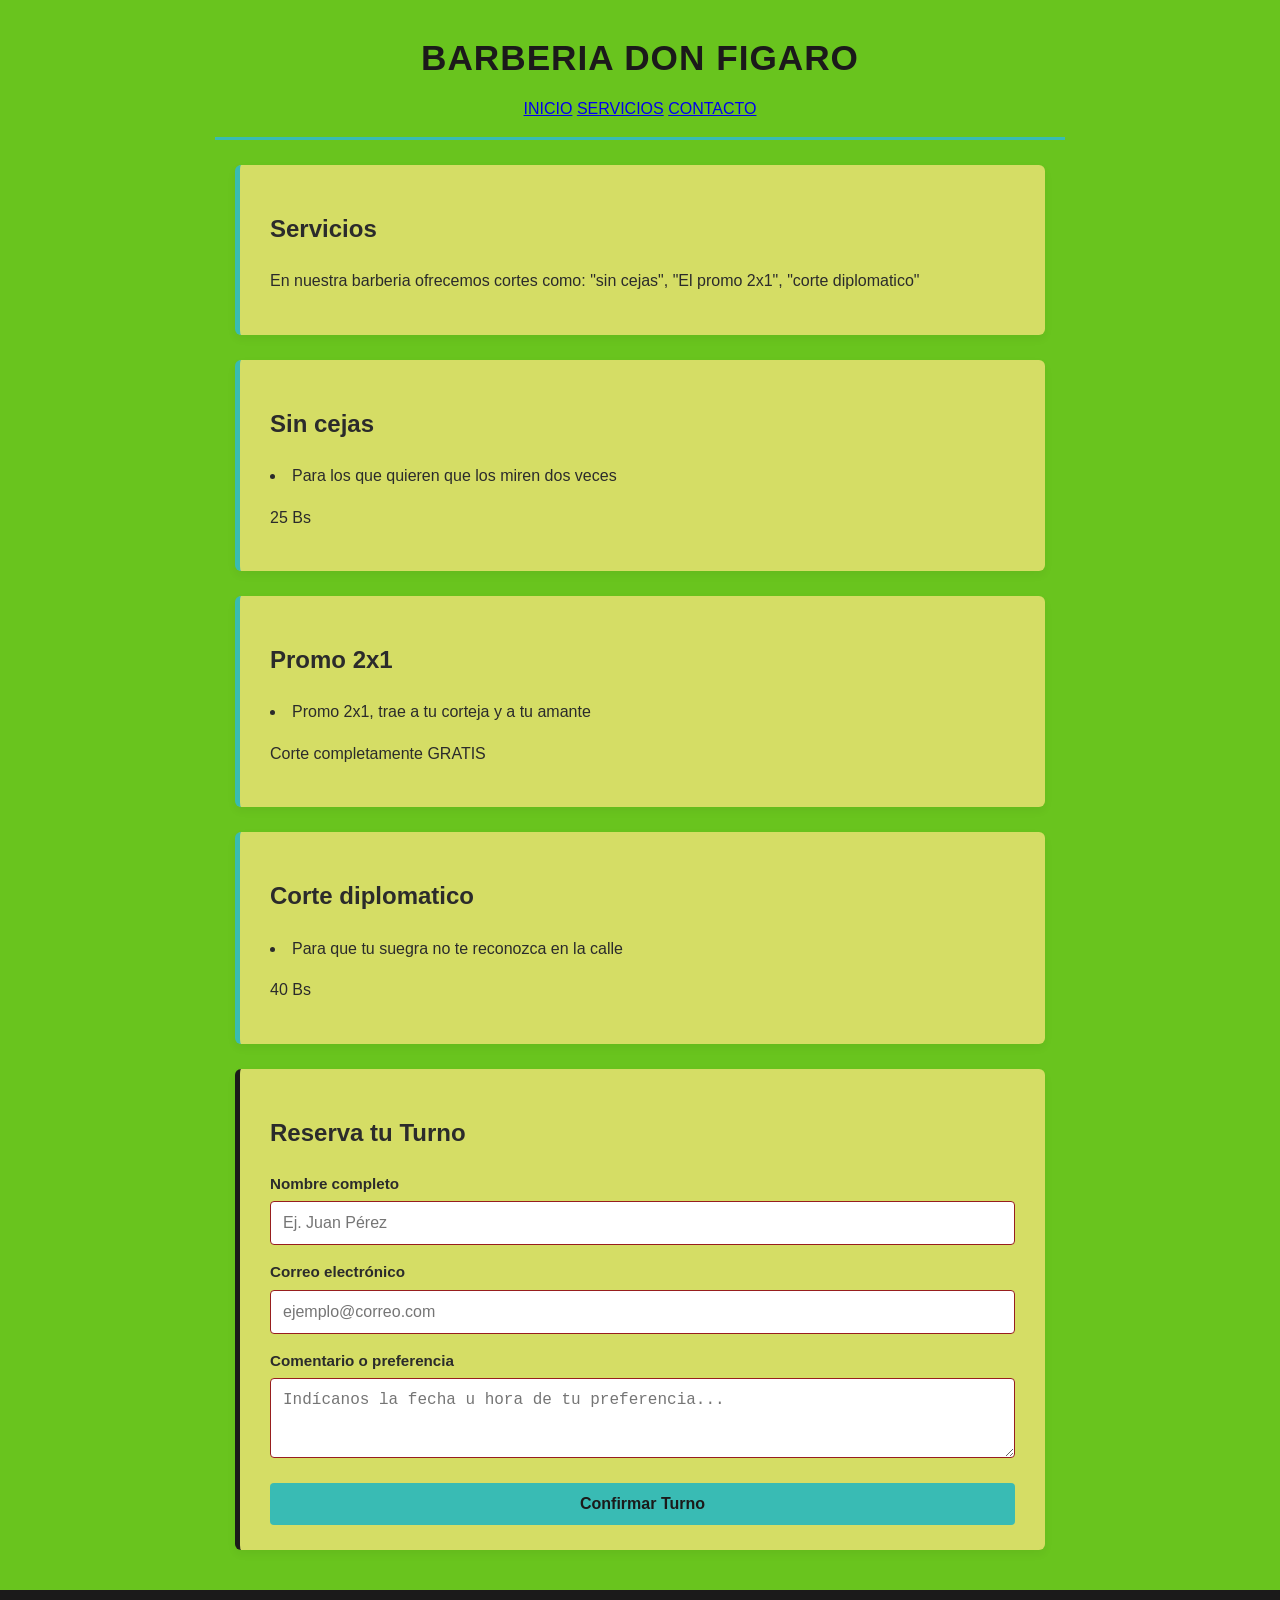
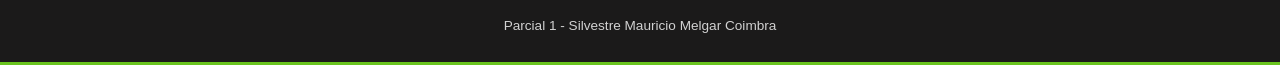
==== PARCIAL1/index.html @ bd57e964 "Parcial1" ====
<!DOCTYPE html>
<html lang="es">
<head>
    <meta charset="UTF-8">
    <meta name="viewport" content="width=device-width, initial-scale=1.0">
    <title>Barberia Don Figaro</title>
    <link rel="stylesheet" href="styles.css">
</head>
<body>
    <header id="inicio" class="contenedor header-barberia">
        <h1>Barberia Don Figaro</h1>

        <nav class="menu">
            <a href="#inicio">INICIO</a>
            <a href="#servicios">SERVICIOS</a>
            <a href="#contacto">CONTACTO</a>
        </nav>
    </header>
    <main class="contenedor">
        <section id="servicios" class="tarjeta seccion-servicios">
            <h2>Servicios</h2>
            <p> En nuestra barberia ofrecemos cortes como: "sin cejas", "El promo 2x1", "corte diplomatico"</p>
        </section>
        <section id="servicios" class="tarjeta seccion-servicios">
            <h2>Sin cejas</h2>
                <li><span>Para los que quieren que los miren dos veces</span> 
                <p>25 Bs</p>
            </ul>
        </section>
        <section id="servicios" class="tarjeta seccion-servicios">
            <h2>Promo 2x1</h2>
                <li><span>Promo 2x1, trae a tu corteja y a tu amante</span> 
                <p>Corte completamente GRATIS</p>
        </section>
        <section id="servicios" class="tarjeta seccion-servicios">
            <h2>Corte diplomatico</h2>
                <li><span>Para que tu suegra no te reconozca en la calle</span> 
                <p>40 Bs</p>
            </ul>
        </section>
        <section id="contacto" class="tarjeta seccion-reserva">
            <h2>Reserva tu Turno</h2>
            <form id="form-reserva" action="#" method="POST">
                <div class="campo-form">
                    <label for="nombre">Nombre completo</label>
                    <input
                        type="text"
                        id="nombre"
                        name="nombre_cliente"
                        placeholder="Ej. Juan Pérez"
                        required
                    >
                </div>
                <div class="campo-form">
                    <label for="correo">Correo electrónico</label>
                    <input
                        type="email"
                        id="correo"
                        name="email_cliente"
                        placeholder="ejemplo@correo.com"
                        required
                    >
                </div>
                <div class="campo-form">
                    <label for="comentario">Comentario o preferencia</label>
                    <textarea 
                        id="comentario" 
                        name="comentario_cliente" 
                        rows="3" 
                        placeholder="Indícanos la fecha u hora de tu preferencia..."
                    ></textarea>
                </div>
                <button type="submit" id="btn-confirmar" class="btn-reserva">
                    Confirmar Turno
                </button>
            </form>
            <p id="mensaje" class="oculto mensaje-confirmacion"></p>
        </section>
    </main>
    <footer class="pie-pagina">
        <p>Parcial 1 - Silvestre Mauricio Melgar Coimbra</p>
    </footer>
    <script src="script.js"></script>
</body>
</html>
---- PARCIAL1/styles.css ----
:root {
    --barber-black: #1b1a1a;
    --barber-gold: #39bbb4;
    --barber-gold-dark: #111111; 
    --barber-cream: #69c41e;
    --bg-seccion: #d5dd65;
    --texto-oscuro: #2b2b2b;
    --borde-suave: #971e1e;
}
* {
    box-sizing: border-box;
}
body {
    font-family: 'Segoe UI', Tahoma, Geneva, Verdana, sans-serif;
    line-height: 1.6;
    margin: 0;
    padding: 0;
    background-color: var(--barber-cream);
    color: var(--texto-oscuro);
}
.contenedor {
    max-width: 850px;
    margin: 0 auto;
    padding: 0 20px;
}
.header-barberia {
    text-align: center;
    padding: 30px 0 15px;
    border-bottom: 3px solid var(--barber-gold);
}
.header-barberia h1 {
    font-size: 2.2rem;
    color: var(--barber-black);
    margin: 0 0 10px 0;
    text-transform: uppercase;
    letter-spacing: 1px;
}
.menu-principal {
    display: flex;
    justify-content: center;
    gap: 20px;
    margin-top: 15px;
}
.menu-principal a {
    text-decoration: none;
    color: var(--barber-black);
    font-weight: 600;
    font-size: 1.05rem;
    padding: 5px 10px;
    transition: all 0.25s ease-in-out;
}
.menu-principal a:hover {
    color: var(--barber-gold-dark);
    border-bottom: 2px solid var(--barber-gold);
}
.tarjeta {
    background: var(--bg-seccion);
    padding: 25px 30px;
    margin: 25px 0;
    border-radius: 6px;
    box-shadow: 0 4px 10px rgba(0, 0, 0, 0.05);
}
.seccion-servicios {
    border-left: 5px solid var(--barber-gold);
}
.seccion-reserva {
    border-left: 5px solid var(--barber-black);
}
.lista-precios {
    list-style: none;
    padding: 0;
    margin-top: 15px;
}
.lista-precios li {
    padding: 10px 0;
    border-bottom: 1px dashed var(--borde-suave);
    display: flex;
    justify-content: space-between;
}
.lista-precios li:last-child {
    border-bottom: none;
}
#form-reserva {
    display: flex;
    flex-direction: column;
    gap: 15px;
}
.campo-form {
    display: flex;
    flex-direction: column;
    gap: 5px;
}
.campo-form label {
    font-weight: 600;
    font-size: 0.95rem;
}
input,
textarea {
    padding: 12px;
    border: 1px solid var(--borde-suave);
    border-radius: 4px;
    font-size: 1rem;
}
input:focus,
textarea:focus {
    outline: none;
    border-color: var(--barber-gold);
}
.btn-reserva {
    margin-top: 10px;
    padding: 12px 24px;
    background-color: var(--barber-gold);
    color: var(--barber-black);
    font-weight: bold;
    font-size: 1rem;
    border: none;
    border-radius: 4px;
    cursor: pointer;
    transition: background-color 0.2s;
}
.btn-reserva:hover {
    background-color: var(--barber-gold-dark);
    color: #ffffff;
}
.mensaje-confirmacion {
    margin-top: 15px;
    padding: 12px;
    background-color: #8dc523;
    border: 1px solid #c8e6c9;
    color: #2e7d32;
    border-radius: 4px;
}
.oculto {
    display: none;
}
.pie-pagina {
    text-align: center;
    padding: 25px 0;
    background-color: var(--barber-black);
    color: #ffffff;
    margin-top: 40px;
}
.pie-pagina p {
    margin: 0;
    font-size: 0.85rem;
    opacity: 0.8;
}
@media screen and (max-width: 600px) {
    .menu-principal {
        flex-direction: column;
        align-items: center;
        gap: 10px;
    }
    
    .tarjeta {
        padding: 15px;
    }
}
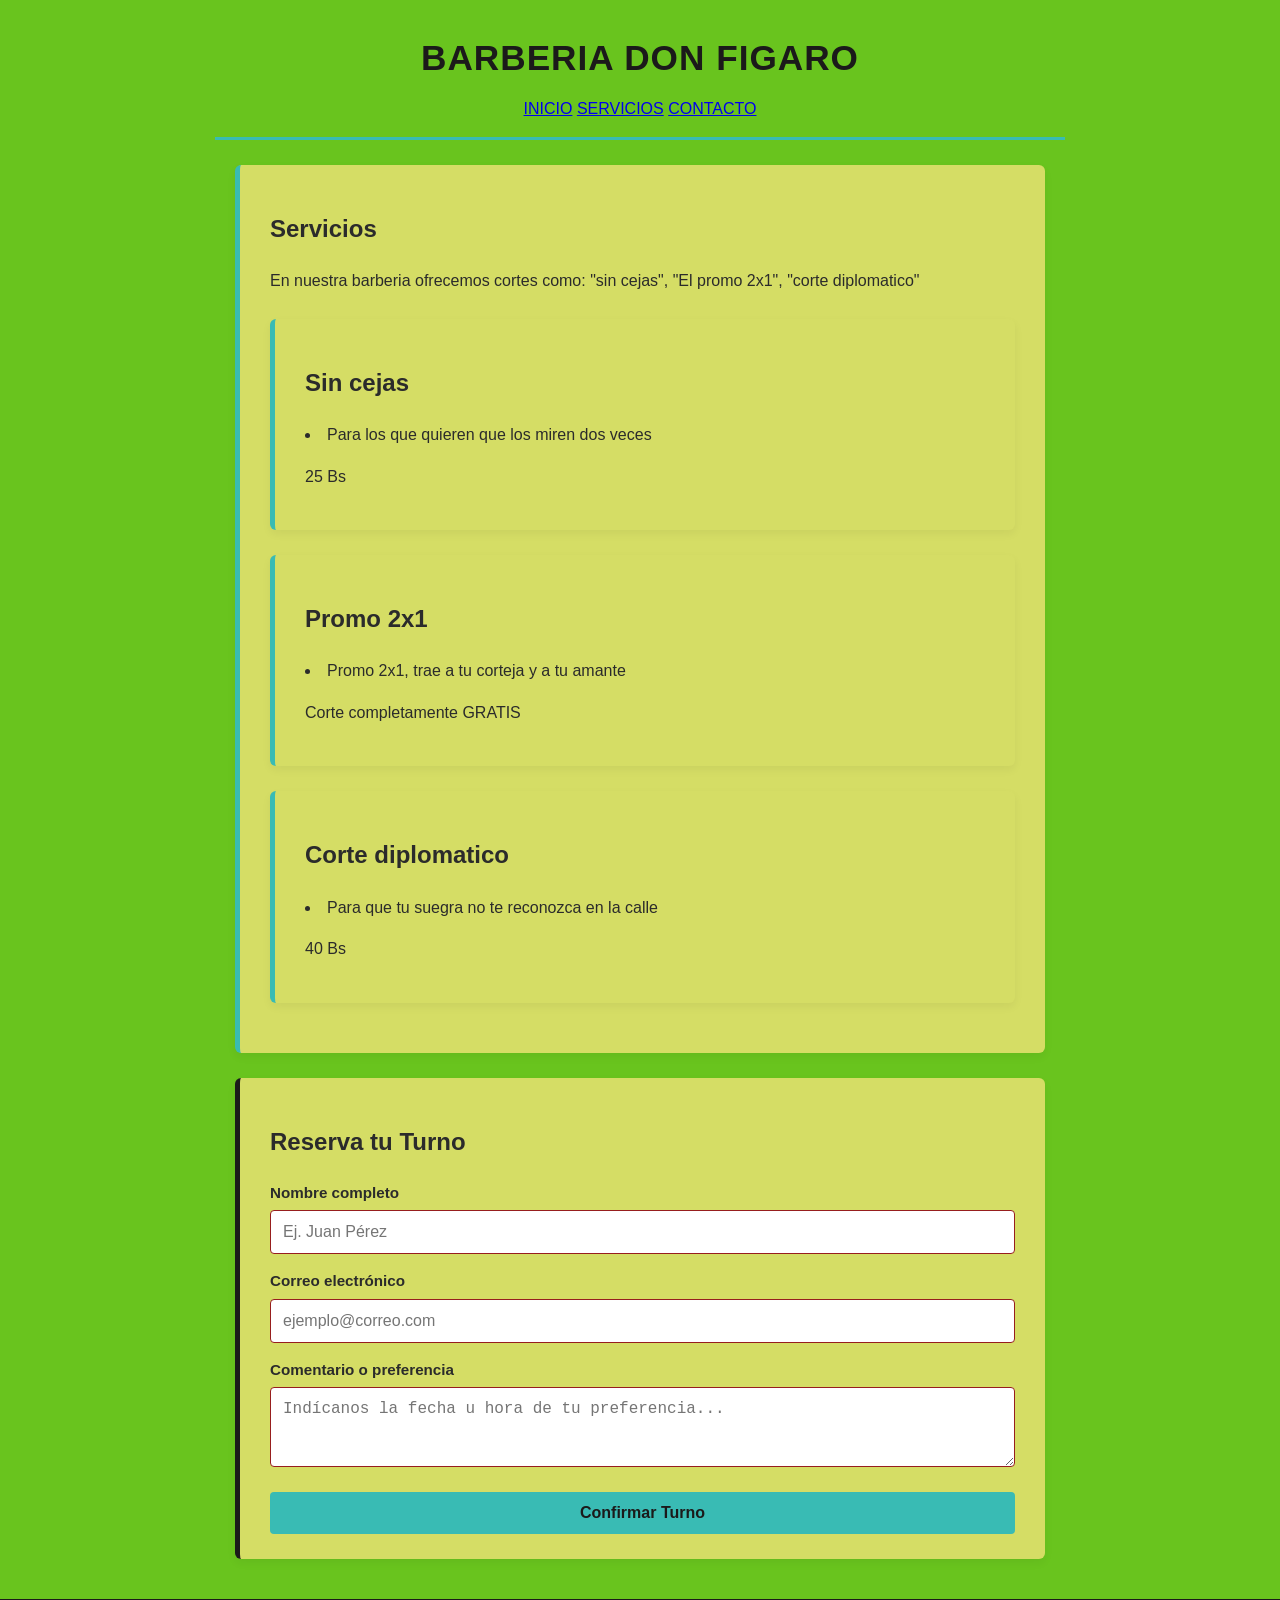
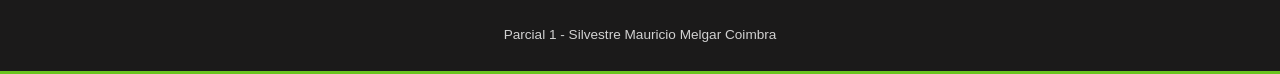
==== commit 12f05961: "Validar formulario" ====
--- a/PARCIAL1/index.html
+++ b/PARCIAL1/index.html
@@ -20,12 +20,10 @@
         <section id="servicios" class="tarjeta seccion-servicios">
             <h2>Servicios</h2>
             <p> En nuestra barberia ofrecemos cortes como: "sin cejas", "El promo 2x1", "corte diplomatico"</p>
-        </section>
-        <section id="servicios" class="tarjeta seccion-servicios">
+            <section id="servicios" class="tarjeta seccion-servicios">
             <h2>Sin cejas</h2>
                 <li><span>Para los que quieren que los miren dos veces</span> 
                 <p>25 Bs</p>
-            </ul>
         </section>
         <section id="servicios" class="tarjeta seccion-servicios">
             <h2>Promo 2x1</h2>
@@ -36,7 +34,8 @@
             <h2>Corte diplomatico</h2>
                 <li><span>Para que tu suegra no te reconozca en la calle</span> 
                 <p>40 Bs</p>
-            </ul>
+                
+        </section>
         </section>
         <section id="contacto" class="tarjeta seccion-reserva">
             <h2>Reserva tu Turno</h2>
